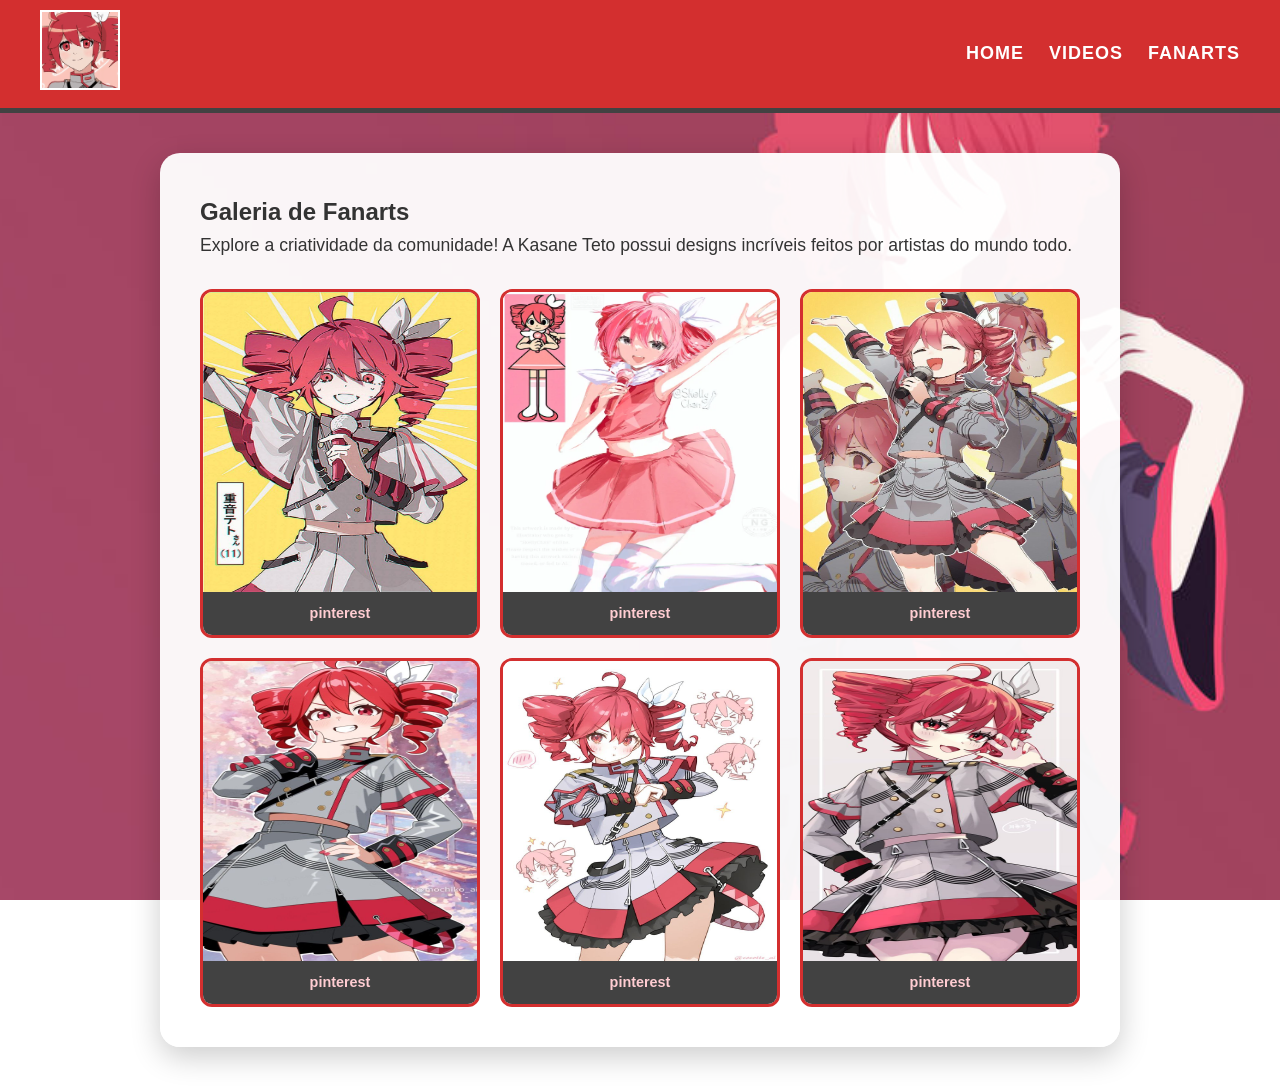
==== fanarts.html @ cde04db1 "primerio commit" ====
<!DOCTYPE html>
<html lang="pt-br">
<head>
    <meta charset="UTF-8">
    <meta name="viewport" content="width=device-width, initial-scale=1.0">
    <title>Kasane Teto</title>
    
    <link rel="icon" href="img/kasane-teto-teto.png" type="image/gif">

    <link rel="stylesheet" href="css/style.css">
</head>
<body>
    <header>
        <a href="index.html">
            <img class="logo" src="img/teto-kasane.gif" alt="Logo da Teto Kasane">
        </a>
        <ul class="menu">
            <li><a href="index.html">home</a></li>
            <li><a href="Videos.html">videos</a></li>
            <li><a href="fanarts.html">fanarts</a></li>
        </ul>
    </header>

    <main class="container">
        <section class="historia"> <h1>Galeria de Fanarts</h1>
            <p>Explore a criatividade da comunidade! A Kasane Teto possui designs incríveis feitos por artistas do mundo todo.</p>

            <div class="galeria-grid">
                <div class="fanart-card">
                    <img src="img/a691d863364de64b7cdabaf58d577a72.jpg" alt="Fanart da Teto">
                    <div class="fanart-info">
                        <span>pinterest</span>
                    </div>
                </div>

                <div class="fanart-card">
                    <img src="img/kasane-teto-fanart-from-the-song-spoken-for-v0-yghngu79mjgf1.webp" alt="Fanart da Teto">
                    <div class="fanart-info">
                        <span>pinterest</span>
                    </div>
                </div>

                <div class="fanart-card">
                    <img src="img/2370410b8acc2ffc95e1991c8a5a1b4c.jpg" alt="Fanart da Teto">
                    <div class="fanart-info">
                        <span>pinterest</span>
                    </div>
                </div>

                <div class="fanart-card">
                    <img src="img/418f057d0349c7096db41fb77cb275c0.jpg" alt="Fanart da Teto">
                    <div class="fanart-info">
                        <span>pinterest</span>
                    </div>
                </div>

                <div class="fanart-card">
                    <img src="img/2a9a49cfc7d99eb052a7e6212f2a4e35.jpg" alt="Fanart da Teto">
                    <div class="fanart-info">
                        <span>pinterest</span>
                    </div>
                </div>

                <div class="fanart-card">
                    <img src="img/3130f2ffb8f3c5a747a2d35f358d4958.jpg" alt="Fanart da Teto">
                    <div class="fanart-info">
                        <span>pinterest</span>
                    </div>
                </div>

                </div>
        </section>
    </main>

    <audio id="meuAudio">
        <source src="img/teto-wav.mp3" type="audio/mpeg">

    </audio>
    <audio id="audioLogo">
        <source src="img/teto-word-of-the-day-made-with-voicemod-1_VcMLAVJ9.mp3" type="audio/mpeg">
    </audio>

    <script>
        const audio = document.getElementById('meuAudio');
        const audioLogo = document.getElementById('audioLogo');
        const cards = document.querySelectorAll('.video-card');
        const menuLinks = document.querySelectorAll('.menu a');
        const logoLink = document.querySelector('header a');

        cards.forEach(card => {
            card.addEventListener("click", () => {
                audio.currentTime = 0;
                audio.play();
            });
        });

        logoLink.addEventListener("click", (event) => {
            event.preventDefault();
            audioLogo.currentTime = 0;
            audioLogo.play();
            setTimeout(() => {
                window.location.href = logoLink.href;
            }, 2000);
        });
        menuLinks.forEach(link => {
            link.addEventListener("click", (event) => {
                event.preventDefault();
                audio.currentTime = 0;
                audio.play();
                setTimeout(() => {
                    window.location.href = link.href;
                }, 800);
            });
        });
    </script>

</body>

</html>
---- css/style.css ----
* {
    margin: 0;
    padding: 0;
    box-sizing: border-box;
}

body {
    background-image: url(../img/kasane_teto.jpg); 
    background-repeat: no-repeat;
    background-size: cover;
    background-attachment: fixed;
    background-position: center;
    font-family: 'Segoe UI', Tahoma, Geneva, Verdana, sans-serif;
    color: #333;
    line-height: 1.6;
}

header {
    background-color: #D32F2F; 
    display: flex;
    justify-content: space-between;
    padding: 10px 40px;
    align-items: center;
    border-bottom: 5px solid #424242;
    position: sticky;
    top: 0;
    z-index: 1000;
}

header img {
    width: 80px;
    height: 80px;
    object-fit: cover;
    border: 2px solid white;
    cursor: pointer;
    transition: border-color 0.3s ease;
}

header .logo:hover {
    border-color: #FFCDD2;
}

.menu {
    display: flex;
    list-style: none;
    gap: 25px;
}

.menu li a {
    text-decoration: none;
    color: white;
    font-weight: bold;
    font-size: 18px;
    text-transform: uppercase;
    letter-spacing: 1px;
    transition: 0.3s;
}

.menu li a:hover {
    color: #424242; 
}


.container {
    max-width: 1000px; 
    margin: 40px auto; 
    padding: 0 20px;
}


.historia {
    background-color: rgba(255, 255, 255, 0.95); 
    padding: 40px;
    border-radius: 20px;
    box-shadow: 0 10px 30px rgba(0,0,0,0.2);
}

.historia p {
    margin-bottom: 20px;
    font-size: 1.1rem;
    text-align: justify;
}
.curiosidades-grid {
    display: grid;
    grid-template-columns: repeat(auto-fit, minmax(300px, 1fr));
    gap: 20px;
    margin: 30px 0;
}

.info-box {
    background: #FFFFFF; 
    padding: 25px;
    border-radius: 15px;
    
    border-top: 6px solid #C62828;   
    border-bottom: 2px solid #FFCDD2; 
    

    box-shadow: 0 8px 20px rgba(198, 40, 40, 0.1); 
    
    transition: all 0.3s ease;
    position: relative;
    overflow: hidden;
}


.info-box:hover {
    transform: translateY(-5px);
    box-shadow: 0 12px 25px rgba(198, 40, 40, 0.2);
    border-bottom-color: #C62828;
}

.info-box h3 {
    color: #C62828;
    margin-bottom: 12px;
    font-size: 1.4rem;
    display: flex;
    align-items: center;
    gap: 10px;
    text-transform: uppercase;
    font-weight: 800;
}

.info-box::after {
    content: '0401';
    position: absolute;
    bottom: -10px;
    right: 5px;
    font-size: 2rem;
    color: rgba(198, 40, 40, 0.05); 
    font-weight: 900;
}

.fast-facts {
    background: linear-gradient(135deg, #2c2c2c 0%, #424242 100%);
    color: #FFFFFF;
    padding: 35px;
    border-radius: 20px;
    margin: 40px 0;
    border: 3px solid #C62828; 
    box-shadow: 0 10px 20px rgba(0,0,0,0.2);
    position: relative;
}


.fast-facts h3 {
    color: #FFCDD2; 
    text-transform: uppercase;
    margin-bottom: 20px;
    font-size: 1.6rem;
    letter-spacing: 2px;
    border-bottom: 2px solid #C62828;
    display: inline-block;
    padding-bottom: 5px;
}


.fast-facts ul {
    list-style: none;
    padding-left: 10px;
}

.fast-facts li {
    margin-bottom: 15px;
    font-size: 1.1rem;
    display: flex;
    align-items: center;
    gap: 15px;
}

.fast-facts li::before {
    font-size: 1.2rem;
}

.fast-facts li:nth-child(1)::before {
    content: '🥖';
}

.fast-facts li:nth-child(2)::before {
    content: '🎤';
}

.fast-facts li:nth-child(3)::before {
    content: '🔟';
}


.fast-facts li strong {
    color: #FFCDD2;
}

blockquote {
    font-style: italic;
    font-size: 1.2rem;
    background: #e0e0e0;
    padding: 20px;
    border-radius: 10px;
    text-align: center;
    border-left: 5px solid #D32F2F;
}
.video-grid {
    display: grid;
    grid-template-columns: repeat(auto-fit, minmax(300px, 1fr));
    gap: 20px;
    margin-top: 30px;
}
.video-card {
    background: white;
    padding: 10px;
    border-radius: 8px;
    box-shadow: 0 4px 6px rgba(0,0,0,0.1);
}
.placeholder {
    height: 200px;
    display: flex;
    align-items: center;
    justify-content: center;
    border: 2px dashed #ccc;
    color: #999;
}
/* Configuração da Grade de Fotos */
.galeria-grid {
    display: grid;
    grid-template-columns: repeat(auto-fill, minmax(250px, 1fr));
    gap: 20px;
    margin-top: 30px;
}

.fanart-card {
    background: #fff;
    border: 3px solid #D32F2F;
    border-radius: 12px;
    overflow: hidden;
    transition: transform 0.3s ease, box-shadow 0.3s ease;
    cursor: pointer;
    position: relative;
}

.fanart-card:hover {
    transform: scale(1.03);
    box-shadow: 0 10px 20px rgba(211, 47, 47, 0.3);
}

.fanart-card img {
    width: 100%;
    height: 300px;
    display: block;
}

.fanart-info {
    padding: 10px;
    background: #424242;
    color: white;
    text-align: center;
    font-size: 0.9rem;
    font-weight: bold;
}

.fanart-info span {
    color: #FFCDD2;
}

/* COLOQUEI ISSO PARA FUNCINAR EM CELULAR */
@media (max-width: 768px) {  
    header {
        flex-direction: column; 
        gap: 15px;
        text-align: center;
        padding: 20px;
    }
    .menu {
        gap: 15px;
        flex-wrap: wrap;
        justify-content: center;
    }
    .historia h1 {
        font-size: 1.8rem;
    }
    .container {
        margin: 20px auto;
    }
}
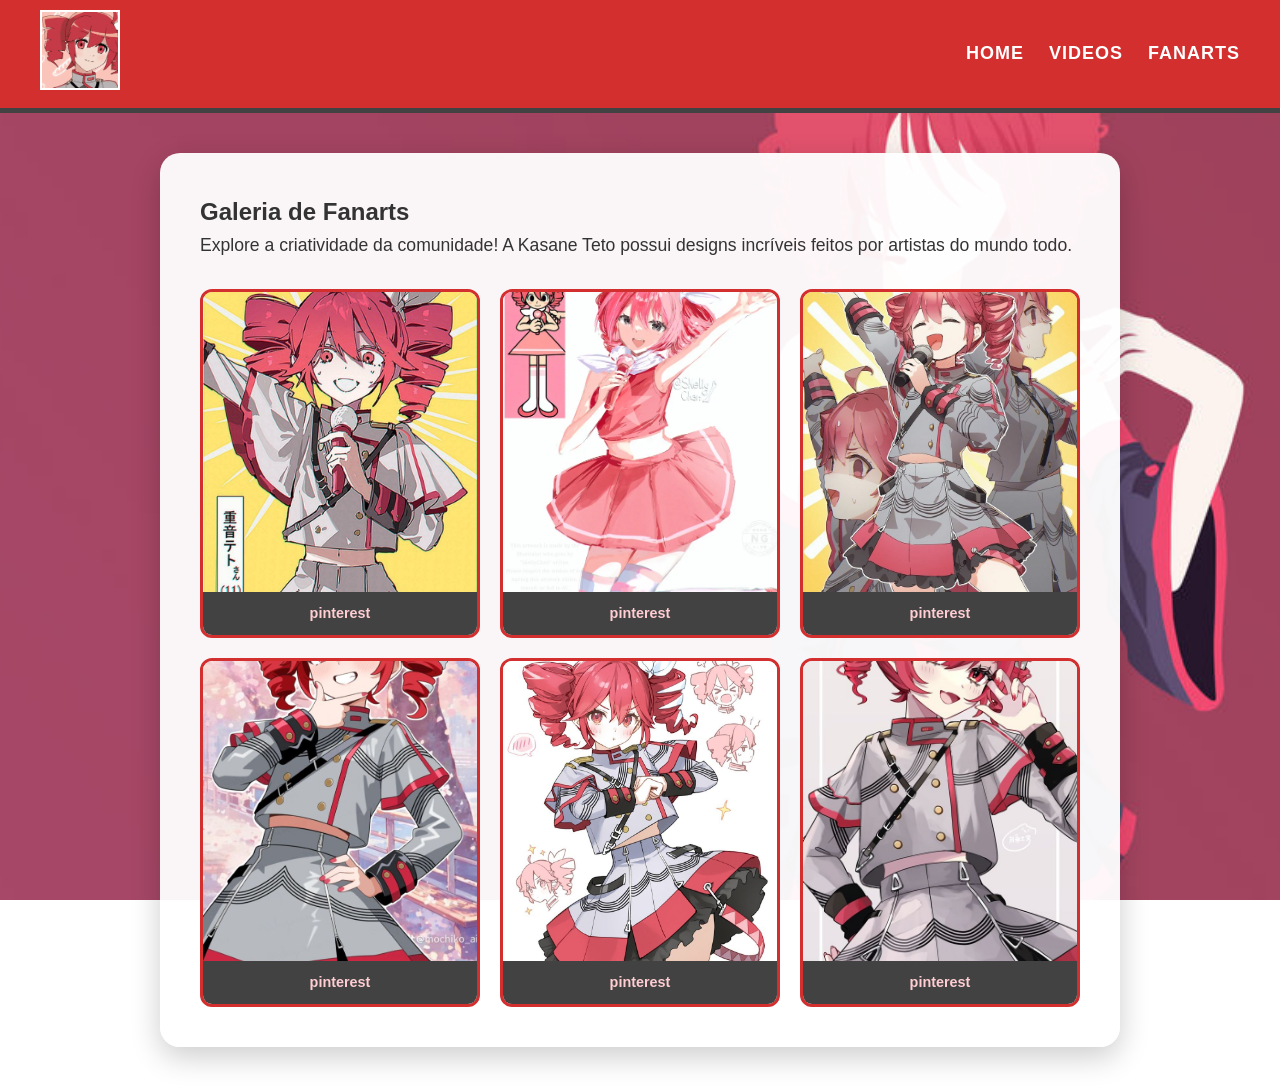
==== commit 961f6e98: "final" ====
--- a/fanarts.html
+++ b/fanarts.html
@@ -79,41 +79,6 @@
     <audio id="audioLogo">
         <source src="img/teto-word-of-the-day-made-with-voicemod-1_VcMLAVJ9.mp3" type="audio/mpeg">
     </audio>
-
-    <script>
-        const audio = document.getElementById('meuAudio');
-        const audioLogo = document.getElementById('audioLogo');
-        const cards = document.querySelectorAll('.video-card');
-        const menuLinks = document.querySelectorAll('.menu a');
-        const logoLink = document.querySelector('header a');
-
-        cards.forEach(card => {
-            card.addEventListener("click", () => {
-                audio.currentTime = 0;
-                audio.play();
-            });
-        });
-
-        logoLink.addEventListener("click", (event) => {
-            event.preventDefault();
-            audioLogo.currentTime = 0;
-            audioLogo.play();
-            setTimeout(() => {
-                window.location.href = logoLink.href;
-            }, 2000);
-        });
-        menuLinks.forEach(link => {
-            link.addEventListener("click", (event) => {
-                event.preventDefault();
-                audio.currentTime = 0;
-                audio.play();
-                setTimeout(() => {
-                    window.location.href = link.href;
-                }, 800);
-            });
-        });
-    </script>
-
+    <script src="script.js"></script>
 </body>
-
 </html>
--- a/css/style.css
+++ b/css/style.css
@@ -37,7 +37,7 @@
     transition: border-color 0.3s ease;
 }
 
-header .logo:hover {
+header img:hover {
     border-color: #FFCDD2;
 }
 
@@ -222,7 +222,7 @@
 /* Configuração da Grade de Fotos */
 .galeria-grid {
     display: grid;
-    grid-template-columns: repeat(auto-fill, minmax(250px, 1fr));
+    grid-template-columns: repeat(auto-fit, minmax(250px, 1fr));
     gap: 20px;
     margin-top: 30px;
 }
@@ -246,6 +246,7 @@
     width: 100%;
     height: 300px;
     display: block;
+    object-fit: cover;
 }
 
 .fanart-info {
@@ -261,23 +262,51 @@
     color: #FFCDD2;
 }
 
-/* COLOQUEI ISSO PARA FUNCINAR EM CELULAR */
+/* COLOQUEI ISSO PARA FUNCIONAR EM CELULAR */
 @media (max-width: 768px) {  
+    body {
+        background-attachment: scroll;
+    }
+
     header {
         flex-direction: column; 
         gap: 15px;
         text-align: center;
-        padding: 20px;
+        padding: 15px;
     }
     .menu {
-        gap: 15px;
+        gap: 10px;
         flex-wrap: wrap;
         justify-content: center;
     }
+    .menu li a {
+        font-size: 16px;
+    }
     .historia h1 {
         font-size: 1.8rem;
+        text-align: center;
+    }
+    .historia, .info-box {
+        padding: 20px;
+    }
+    .fast-facts {
+        padding: 15px;
+        max-width: 85%; /* Deixa o bloco mais compacto (não esticado) */
+        margin: 20px auto;
+    }
+    .fast-facts h3 {
+        font-size: 1.3rem;
+    }
+    .fast-facts li {
+        font-size: 1rem;
+        margin-bottom: 8px;
     }
     .container {
         margin: 20px auto;
+        padding: 0 15px;
+    }
+    /* Garante que os cards ocupem a largura total no celular para melhor leitura */
+    .curiosidades-grid, .video-grid, .galeria-grid {
+        grid-template-columns: 1fr;
     }
 }
